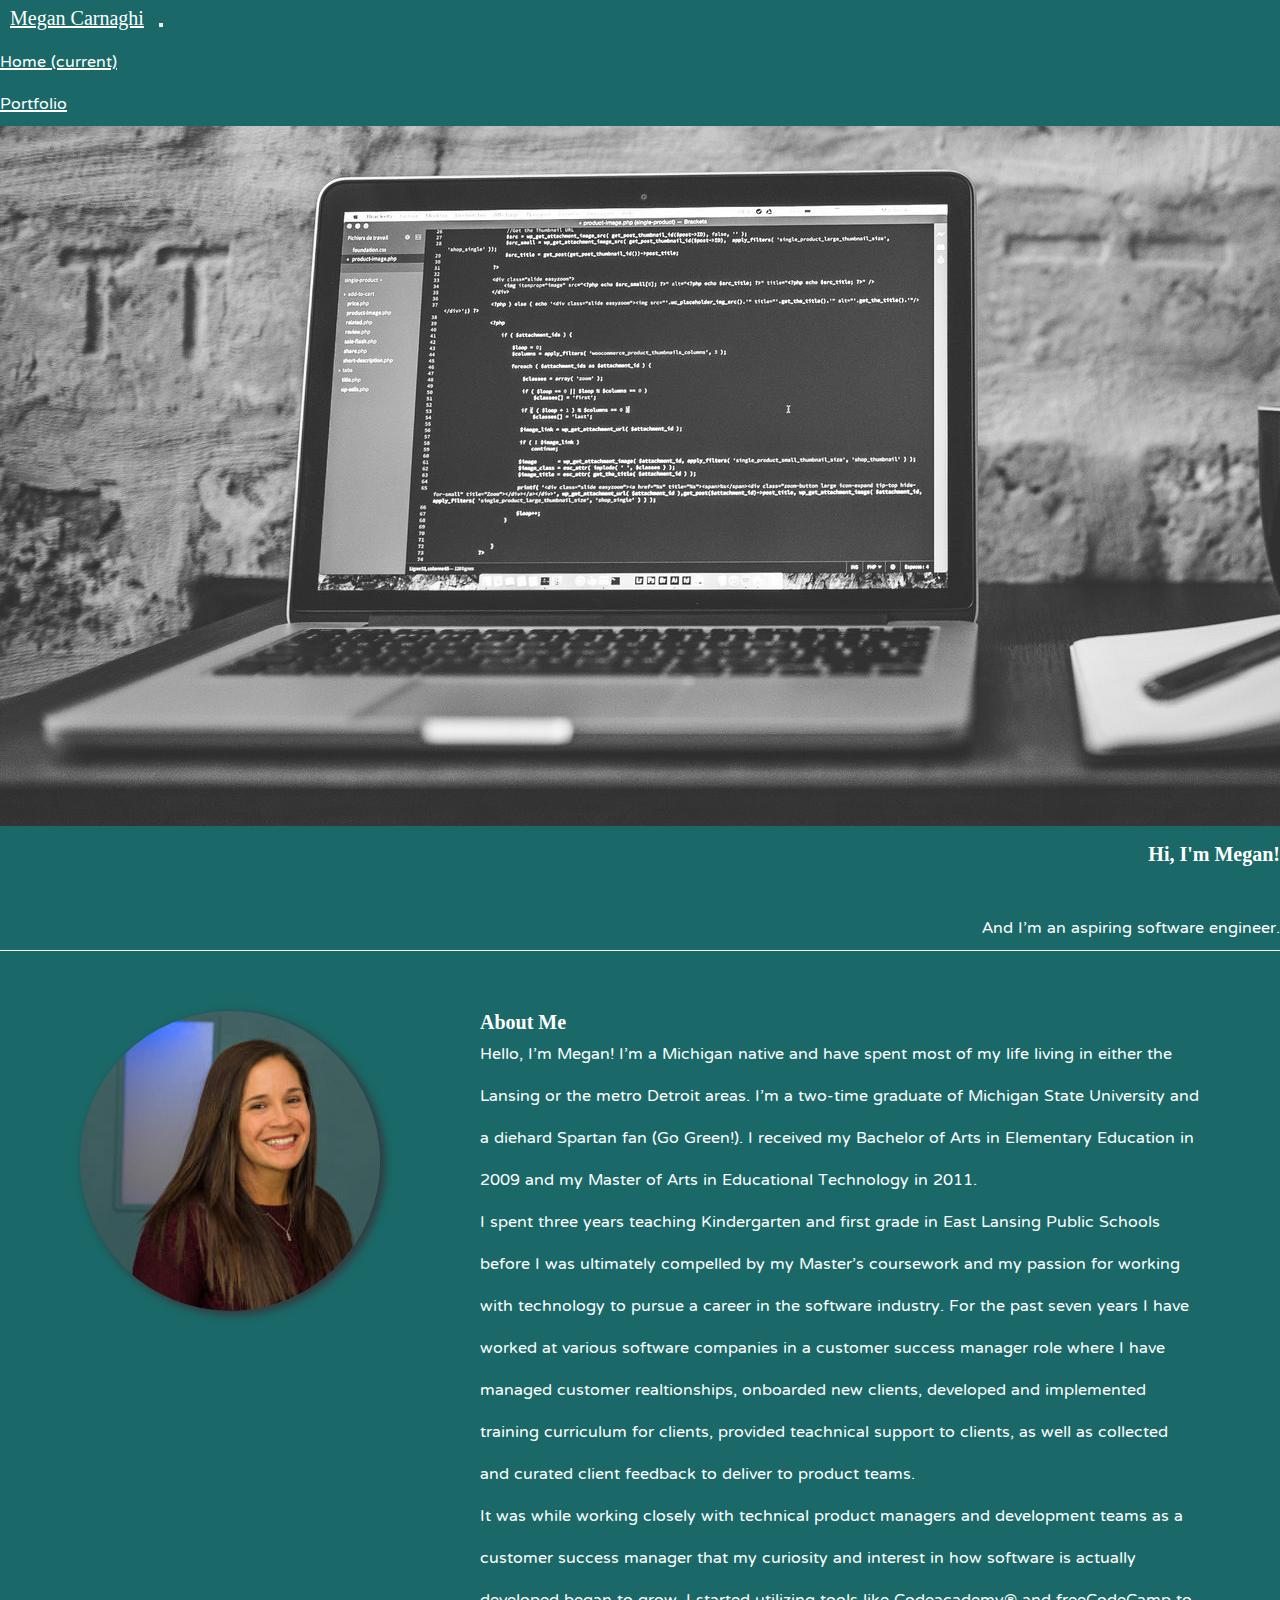
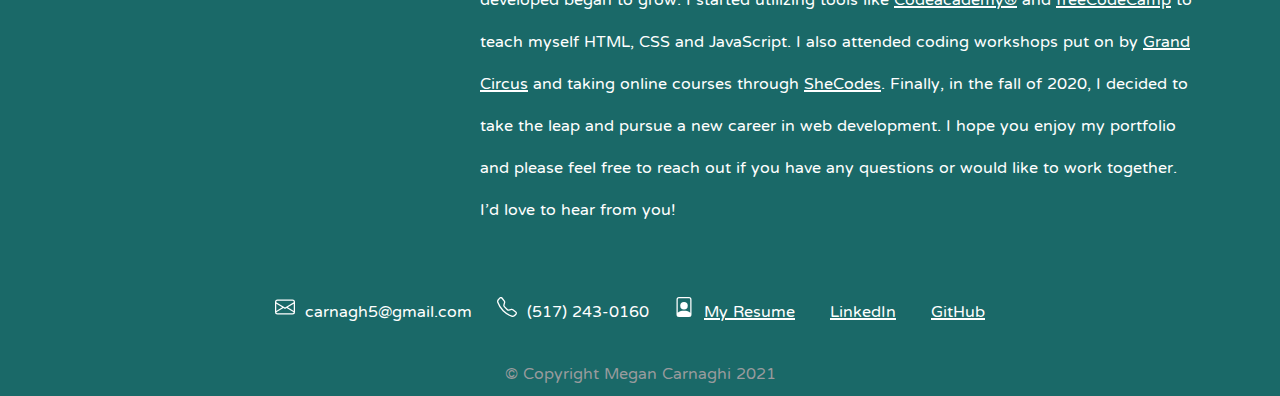
==== index.html @ 1f65d927 "first commit" ====
<!DOCTYPE html>
<html>
  <head>
    <meta charset="utf-8" />
    <meta name="viewport" content="width=device-width, initial-scale=1" />
    <title>Megan Codes</title>
    <!-- BootStrap Stylesheet -->
    <link
      rel="stylesheet"
      href="https://cdn.jsdelivr.net/npm/bootstrap@4.5.3/dist/css/bootstrap.min.css"
      integrity="sha384-TX8t27EcRE3e/ihU7zmQxVncDAy5uIKz4rEkgIXeMed4M0jlfIDPvg6uqKI2xXr2"
      crossorigin="anonymous"
    />
    <!-- My Stylesheet -->
    <link rel="stylesheet" href="assets/css/index.css" type="text/css" />
    <!-- Font Awesome Stylesheet-->
    <link
      rel="stylesheet"
      href="https://use.fontawesome.com/releases/v5.8.1/css/all.css"
      integrity="sha384-50oBUHEmvpQ+1lW4y57PTFmhCaXp0ML5d60M1M7uH2+nqUivzIebhndOJK28anvf"
      crossorigin="anonymous"
    />
    <!-- Google Fonts Stylesheet -->
    <link
      href="https://fonts.googleapis.com/css2?family=Homemade+Apple&family=NTR&display=swap"
      rel="stylesheet"
    />
  </head>
  <body>
    <!-- Nav Bar -->
    <nav
      class="navbar navbar-expand-lg navbar-dark bg-dark sticky-top border-bottom border-light"
    >
      <a class="navbar-brand" id="megan">Megan Carnaghi</a>
      <button
        class="navbar-toggler"
        type="button"
        data-toggle="collapse"
        data-target="#navbarNav"
        aria-controls="navbarNav"
        aria-expanded="false"
        aria-label="Toggle navigation"
      >
        <span class="navbar-toggler-icon"></span>
      </button>
      <div class="collapse navbar-collapse justify-content-end" id="navbarNav">
        <ul class="navbar-nav">
          <li class="nav-item active">
            <a class="nav-link" href="index.html"
              >Home <span class="sr-only">(current)</span></a
            >
          </li>
          <li class="nav-item">
            <a class="nav-link" href="portfolio.html">Portfolio</a>
          </li>
        </ul>
      </div>
    </nav>
    <!-- Hero Image -->
    <div class="card bg-dark text-white hero">
      <img
        src="assets/images/revised-pexels-negative-space-169573.jpg"
        class="card-img"
        alt="..."
      />
      <div class="card-img-overlay">
        <h1 class="card-title">Hi, I'm Megan!</h1>
        <br />
        <p class="card-text">And I'm an aspiring software engineer.</p>
      </div>
    </div>

    <!-- About Me Section -->
    <main class="main">
      <div class="main__aboutMe">
        <div class="main__imageDiv">
          <img
            class="main__image"
            src="assets/images/Profile pic.jpg"
            alt="Megan Carnaghi"
          />
        </div>
        <div class="main__paragraph">
          <h1 class="main__heading">About Me</h1>
          <p>
            Hello, I'm Megan! I'm a Michigan native and have spent most of my
            life living in either the Lansing or the metro Detroit areas. I'm a
            two-time graduate of Michigan State University and a diehard Spartan
            fan (Go Green!). I received my Bachelor of Arts in Elementary
            Education in 2009 and my Master of Arts in Educational Technology in
            2011.
          </p>
          <p>
            I spent three years teaching Kindergarten and first grade in East
            Lansing Public Schools before I was ultimately compelled by my
            Master's coursework and my passion for working with technology to
            pursue a career in the software industry. For the past seven years I
            have worked at various software companies in a customer success
            manager role where I have managed customer realtionships, onboarded
            new clients, developed and implemented training curriculum for
            clients, provided teachnical support to clients, as well as
            collected and curated client feedback to deliver to product teams.
          </p>
          <p>
            It was while working closely with technical product managers and
            development teams as a customer success manager that my curiosity
            and interest in how software is actually developed began to grow. I
            started utilizing tools like
            <a href="https://www.codecademy.com/learn" target="_blank"
              >Codeacademy®</a
            >
            and
            <a href="https://www.freecodecamp.org/" target="_blank"
              >freeCodeCamp</a
            >
            to teach myself HTML, CSS and JavaScript. I also attended coding
            workshops put on by
            <a href="https://www.grandcircus.co/" target="_blank"
              >Grand Circus</a
            >
            and taking online courses through
            <a href="https://www.shecodes.io/" target="_blank">SheCodes</a>.
            Finally, in the fall of 2020, I decided to take the leap and pursue
            a new career in web development. I hope you enjoy my portfolio and
            please feel free to reach out if you have any questions or would
            like to work together. I'd love to hear from you!
          </p>
        </div>
      </div>
    </main>

    <!-- Footer -->
    <footer class="footer m-0 p-1 bg-dark border-top border-light">
            <div class="footer__contactInfo">
          <!-- Email Address -->   
          <span class="footer__infoSpan"><svg width="1em" height="1em" viewBox="0 0 16 16" class="bi bi-envelope icon" fill="currentColor" xmlns="http://www.w3.org/2000/svg">
            <path fill-rule="evenodd" d="M0 4a2 2 0 0 1 2-2h12a2 2 0 0 1 2 2v8a2 2 0 0 1-2 2H2a2 2 0 0 1-2-2V4zm2-1a1 1 0 0 0-1 1v.217l7 4.2 7-4.2V4a1 1 0 0 0-1-1H2zm13 2.383l-4.758 2.855L15 11.114v-5.73zm-.034 6.878L9.271 8.82 8 9.583 6.728 8.82l-5.694 3.44A1 1 0 0 0 2 13h12a1 1 0 0 0 .966-.739zM1 11.114l4.758-2.876L1 5.383v5.73z"/>
          </svg>&nbsp;&nbsp;<span>carnagh5@gmail.com</span></span>
          <!-- Phone Number -->   
          <span class="footer__infoSpan"><svg width="1em" height="1em" viewBox="0 0 16 16" class="bi bi-telephone icon" fill="currentColor" xmlns="http://www.w3.org/2000/svg">
            <path fill-rule="evenodd" d="M3.654 1.328a.678.678 0 0 0-1.015-.063L1.605 2.3c-.483.484-.661 1.169-.45 1.77a17.568 17.568 0 0 0 4.168 6.608 17.569 17.569 0 0 0 6.608 4.168c.601.211 1.286.033 1.77-.45l1.034-1.034a.678.678 0 0 0-.063-1.015l-2.307-1.794a.678.678 0 0 0-.58-.122l-2.19.547a1.745 1.745 0 0 1-1.657-.459L5.482 8.062a1.745 1.745 0 0 1-.46-1.657l.548-2.19a.678.678 0 0 0-.122-.58L3.654 1.328zM1.884.511a1.745 1.745 0 0 1 2.612.163L6.29 2.98c.329.423.445.974.315 1.494l-.547 2.19a.678.678 0 0 0 .178.643l2.457 2.457a.678.678 0 0 0 .644.178l2.189-.547a1.745 1.745 0 0 1 1.494.315l2.306 1.794c.829.645.905 1.87.163 2.611l-1.034 1.034c-.74.74-1.846 1.065-2.877.702a18.634 18.634 0 0 1-7.01-4.42 18.634 18.634 0 0 1-4.42-7.009c-.362-1.03-.037-2.137.703-2.877L1.885.511z"/>
          </svg>&nbsp;&nbsp;<span>(517) 243-0160</span></span>
          <!-- Resume -->   
          <span class="footer__infoSpan"><svg width="1em" height="1em" viewBox="0 0 16 16" class="bi bi-file-person icon" fill="currentColor" xmlns="http://www.w3.org/2000/svg">
            <path fill-rule="evenodd" d="M12 1H4a1 1 0 0 0-1 1v10.755S4 11 8 11s5 1.755 5 1.755V2a1 1 0 0 0-1-1zM4 0a2 2 0 0 0-2 2v12a2 2 0 0 0 2 2h8a2 2 0 0 0 2-2V2a2 2 0 0 0-2-2H4z"/>
            <path fill-rule="evenodd" d="M8 10a3 3 0 1 0 0-6 3 3 0 0 0 0 6z"/>
          </svg>&nbsp;&nbsp;<a href="https://drive.google.com/file/d/1SxyAOwdcec0azyvoZaoaPfW8IYu_yo4N/view?usp=sharing" target="_blank">My Resume</a></span>
          <!-- LinkedIn -->   
          <span class="footer__infoSpan"><i class="fab fa-linkedin-in white-text icon"></i>&nbsp;&nbsp;<a href="https://www.linkedin.com/in/megan-carnaghi-578a5a6a/" target="_blank">LinkedIn</a></span> 
          <!-- GitHub-->   
         <span class="footer__infoSpan"><i class="fab fa-github white-text icon"></i>&nbsp;&nbsp;<a href="https://github.com/MeganCarnaghi" target="_blank">GitHub</a></div>
      </div>
      <div class="footer__copyright">
        <p class="footer__copyrightP">© Copyright Megan Carnaghi 2021</p>
      </div>
    </footer>

    <!-- Bootstrap JavaScript scripts-->
    <script
      src="https://code.jquery.com/jquery-3.5.1.slim.min.js"
      integrity="sha384-DfXdz2htPH0lsSSs5nCTpuj/zy4C+OGpamoFVy38MVBnE+IbbVYUew+OrCXaRkfj"
      crossorigin="anonymous"
    ></script>
    <script
      src="https://cdn.jsdelivr.net/npm/bootstrap@4.5.3/dist/js/bootstrap.bundle.min.js"
      integrity="sha384-ho+j7jyWK8fNQe+A12Hb8AhRq26LrZ/JpcUGGOn+Y7RsweNrtN/tE3MoK7ZeZDyx"
      crossorigin="anonymous"
    ></script>
  </body>
</html>
---- assets/css/index.css ----
/* Generic styling for the page */
* {
  margin: 0;
  padding: 0;
  font-family: "NTR", sans-serif;
  font-size: 20px;
}

body,
html {
  background-color: #1a6968;
  height: 100%;
}

p,
a,
span {
  color: #ffffff;
}

a:hover {
  color: #ffffff;
  text-decoration: underline;
}

#megan {
  font-family: "Homemade Apple", cursive;
  padding: 10px;
}

/* Styling for the hero image and text */
h1 {
  font-family: "Homemade Apple", cursive;
  color: #ffffff;
}

/* Styling for the hero */
.card-img-overlay {
  text-align: right;
}
.hero {
  border-bottom: 1px solid #ffffff;
}

/* Styling for the About Me section */

.main__aboutMe {
  display: flex;
  justify-content: center;
  margin: 60px 0 40px 0;
}

.main__image {
  border-radius: 50%;
  margin: 0 auto;
  box-shadow: 4px 3px 8px 1px #343a3f;
}

.main__imageDiv {
  padding: 0 80px;
}

.main__paragraph {
  padding: 0 80px 0 20px;
}

/* Styling for the footer */
.footer {
  display: flex;
  flex-direction: column;
  align-items: center;
}

.footer__contactInfo {
  padding: 20px 0;
}

.footer__infoSpan {
  padding-right: 20px;
}

.footer__copyrightP {
  color: #989b9d;
}

/* Stylng for Mobile */
@media only screen and (max-width: 600px) {
  .main__aboutMe {
    flex-direction: column;
  }

  .main__paragraph {
    padding: 60px 40px;
  }

  .main__imageDiv {
    padding: 0 40px;
  }

  .hero {
    display: none;
  }

  .footer__contactInfo {
    padding: 20px 40px;
    line-height: 40px;
  }
}
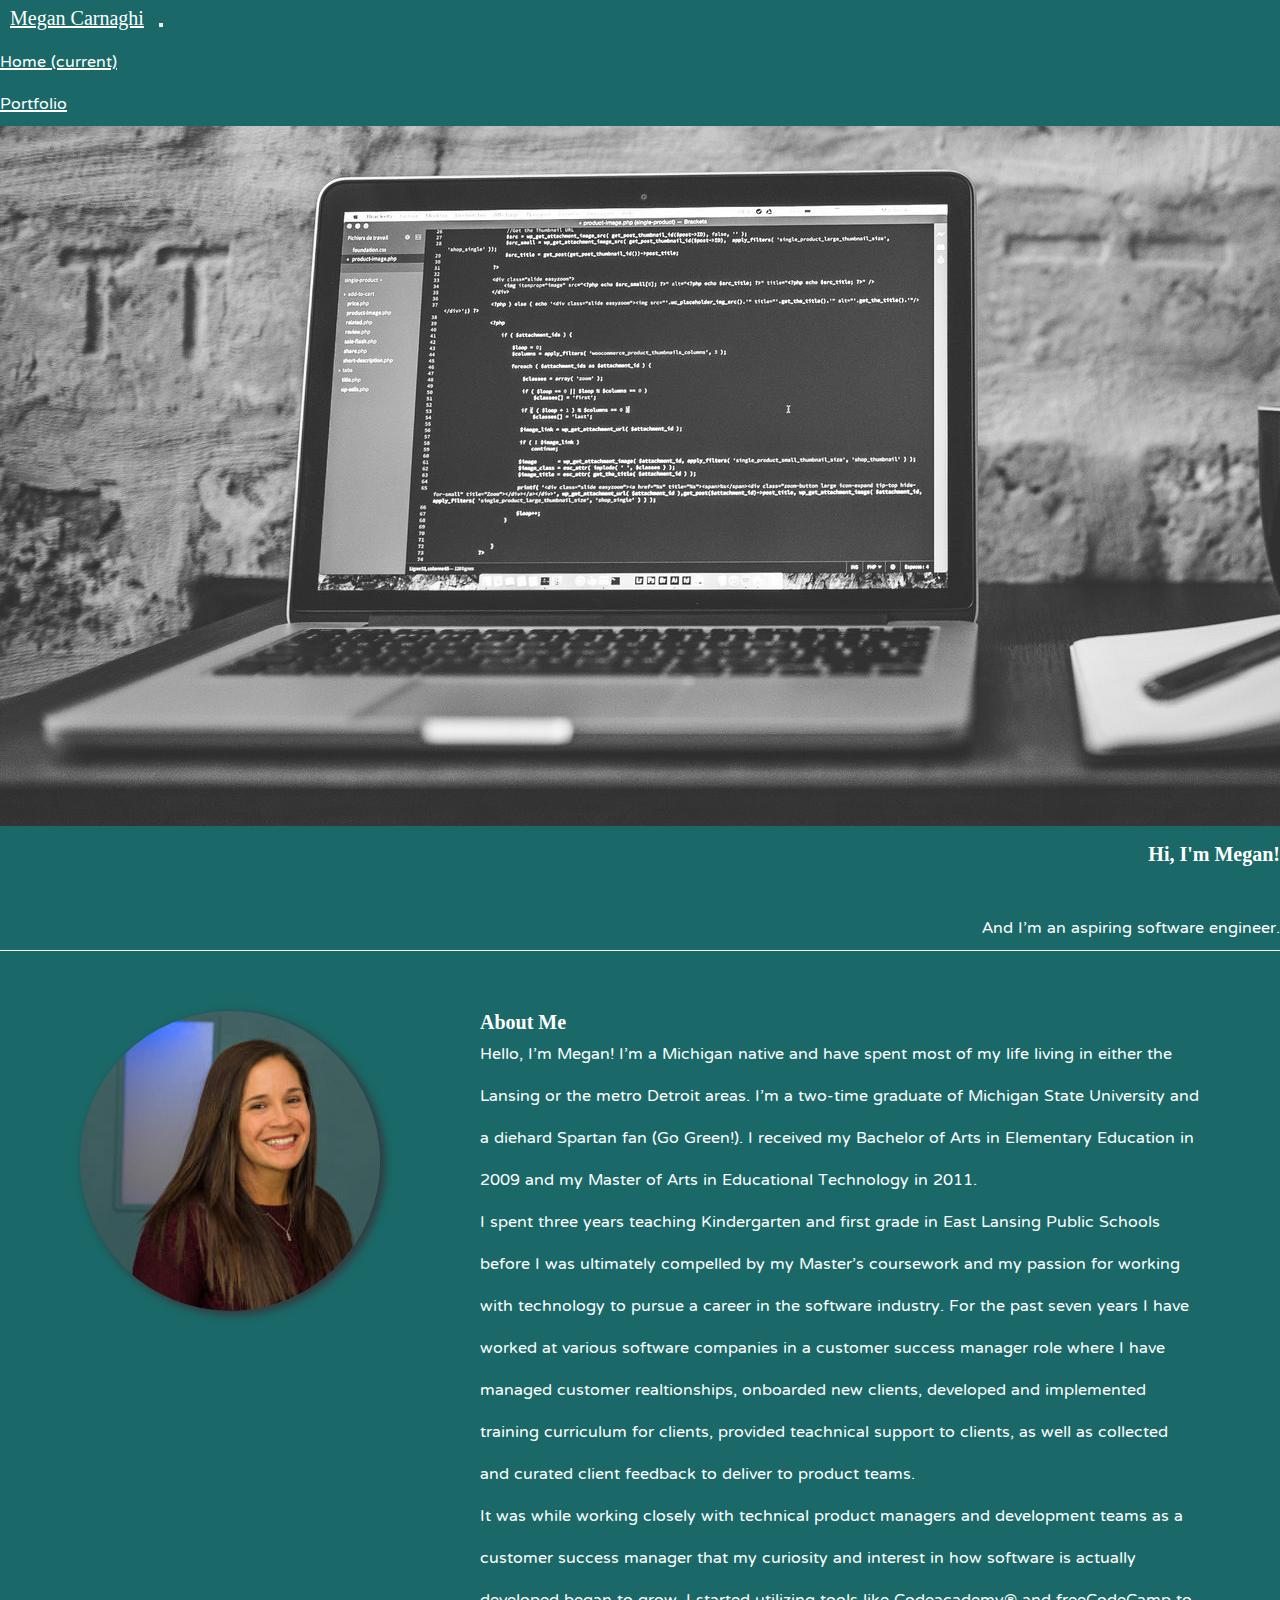
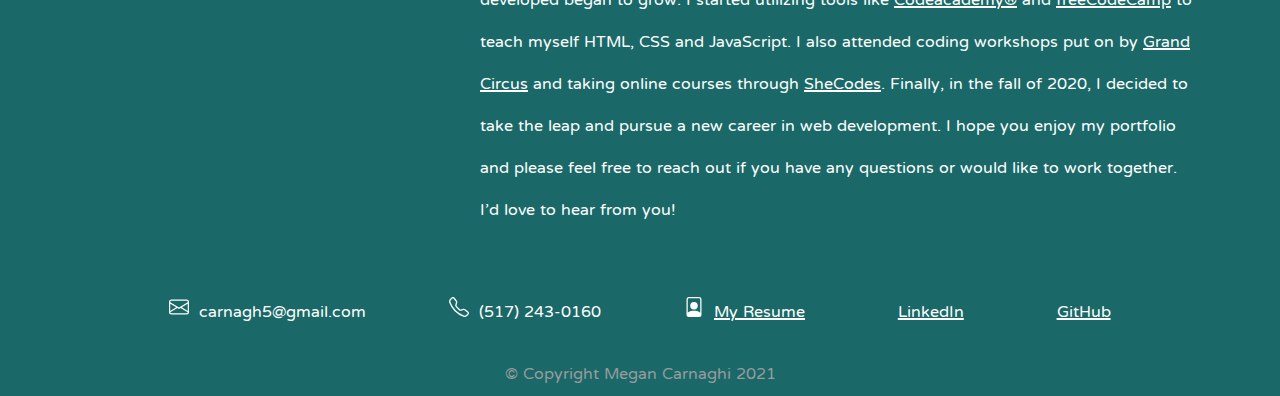
==== commit 595086a4: "updated resume link" ====
--- a/index.html
+++ b/index.html
@@ -11,9 +11,7 @@
       integrity="sha384-TX8t27EcRE3e/ihU7zmQxVncDAy5uIKz4rEkgIXeMed4M0jlfIDPvg6uqKI2xXr2"
       crossorigin="anonymous"
     />
-    <!-- My Stylesheet -->
-    <link rel="stylesheet" href="assets/css/index.css" type="text/css" />
-    <!-- Font Awesome Stylesheet-->
+        <!-- Font Awesome Stylesheet-->
     <link
       rel="stylesheet"
       href="https://use.fontawesome.com/releases/v5.8.1/css/all.css"
@@ -25,11 +23,15 @@
       href="https://fonts.googleapis.com/css2?family=Homemade+Apple&family=NTR&display=swap"
       rel="stylesheet"
     />
+    <!-- My Stylesheet -->
+    <link rel="stylesheet" href="assets/css/index.css" type="text/css" />
   </head>
   <body>
-    <!-- Nav Bar -->
+    <!-- Header -->
+    <header class="header sticky-top">
+          <!-- Nav Bar -->
     <nav
-      class="navbar navbar-expand-lg navbar-dark bg-dark sticky-top border-bottom border-light"
+      class="navbar navbar-expand-lg navbar-dark bg-dark border-bottom border-light"
     >
       <a class="navbar-brand" id="megan">Megan Carnaghi</a>
       <button
@@ -56,12 +58,14 @@
         </ul>
       </div>
     </nav>
+    </header>
+
     <!-- Hero Image -->
     <div class="card bg-dark text-white hero">
       <img
         src="assets/images/revised-pexels-negative-space-169573.jpg"
         class="card-img"
-        alt="..."
+        alt="Macbook, cup of coffee, journal and pen on a desk"
       />
       <div class="card-img-overlay">
         <h1 class="card-title">Hi, I'm Megan!</h1>
@@ -77,7 +81,7 @@
           <img
             class="main__image"
             src="assets/images/Profile pic.jpg"
-            alt="Megan Carnaghi"
+            alt="Headshot of Megan Carnaghi"
           />
         </div>
         <div class="main__paragraph">
@@ -144,7 +148,7 @@
           <span class="footer__infoSpan"><svg width="1em" height="1em" viewBox="0 0 16 16" class="bi bi-file-person icon" fill="currentColor" xmlns="http://www.w3.org/2000/svg">
             <path fill-rule="evenodd" d="M12 1H4a1 1 0 0 0-1 1v10.755S4 11 8 11s5 1.755 5 1.755V2a1 1 0 0 0-1-1zM4 0a2 2 0 0 0-2 2v12a2 2 0 0 0 2 2h8a2 2 0 0 0 2-2V2a2 2 0 0 0-2-2H4z"/>
             <path fill-rule="evenodd" d="M8 10a3 3 0 1 0 0-6 3 3 0 0 0 0 6z"/>
-          </svg>&nbsp;&nbsp;<a href="https://drive.google.com/file/d/1SxyAOwdcec0azyvoZaoaPfW8IYu_yo4N/view?usp=sharing" target="_blank">My Resume</a></span>
+          </svg>&nbsp;&nbsp;<a href="https://drive.google.com/file/d/1YSghoCWMnI7ctSzUfbUDpexz7iE0u-jg/view?usp=sharing" target="_blank">My Resume</a></span>
           <!-- LinkedIn -->   
           <span class="footer__infoSpan"><i class="fab fa-linkedin-in white-text icon"></i>&nbsp;&nbsp;<a href="https://www.linkedin.com/in/megan-carnaghi-578a5a6a/" target="_blank">LinkedIn</a></span> 
           <!-- GitHub-->   
--- a/assets/css/index.css
+++ b/assets/css/index.css
@@ -6,10 +6,9 @@
   font-size: 20px;
 }
 
-body,
-html {
+body {
   background-color: #1a6968;
-  height: 100%;
+  min-height: 100vh;
 }
 
 p,
@@ -66,31 +65,55 @@
 
 /* Styling for the footer */
 .footer {
+  width: 100%;
   display: flex;
   flex-direction: column;
+  justify-content: center;
   align-items: center;
 }
 
 .footer__contactInfo {
-  padding: 20px 0;
-}
-
-.footer__infoSpan {
-  padding-right: 20px;
+  display: flex;
+  width: 80%;
+  justify-content: space-around;
+  margin: 20px;
 }
 
 .footer__copyrightP {
   color: #989b9d;
 }
 
-/* Stylng for Mobile */
+/* Stylng for Smaller Laptops, Tablets and Mobile */
+@media only screen and (max-width: 992px) {
+  .footer__contactInfo {
+    display: flex;
+    width: 90%;
+    justify-content: space-between;
+  }
+}
+
+@media only screen and (max-width: 768px) {
+  .main__aboutMe {
+    flex-direction: column;
+  }
+
+  .main__paragraph {
+    padding: 60px 40px 0px 40px;
+  }
+
+  .main__imageDiv {
+    padding: 0 40px;
+    text-align: center;
+  }
+}
+
 @media only screen and (max-width: 600px) {
   .main__aboutMe {
     flex-direction: column;
   }
 
   .main__paragraph {
-    padding: 60px 40px;
+    padding: 60px 40px 0 40px;
   }
 
   .main__imageDiv {
@@ -102,7 +125,17 @@
   }
 
   .footer__contactInfo {
-    padding: 20px 40px;
+    display: flex;
+    flex-wrap: wrap;
+    justify-content: space-evenly;
     line-height: 40px;
   }
 }
+
+@media only screen and (max-width: 414px) {
+  .footer__contactInfo {
+    display: flex;
+    flex-direction: column;
+    align-items: center;
+  }
+}
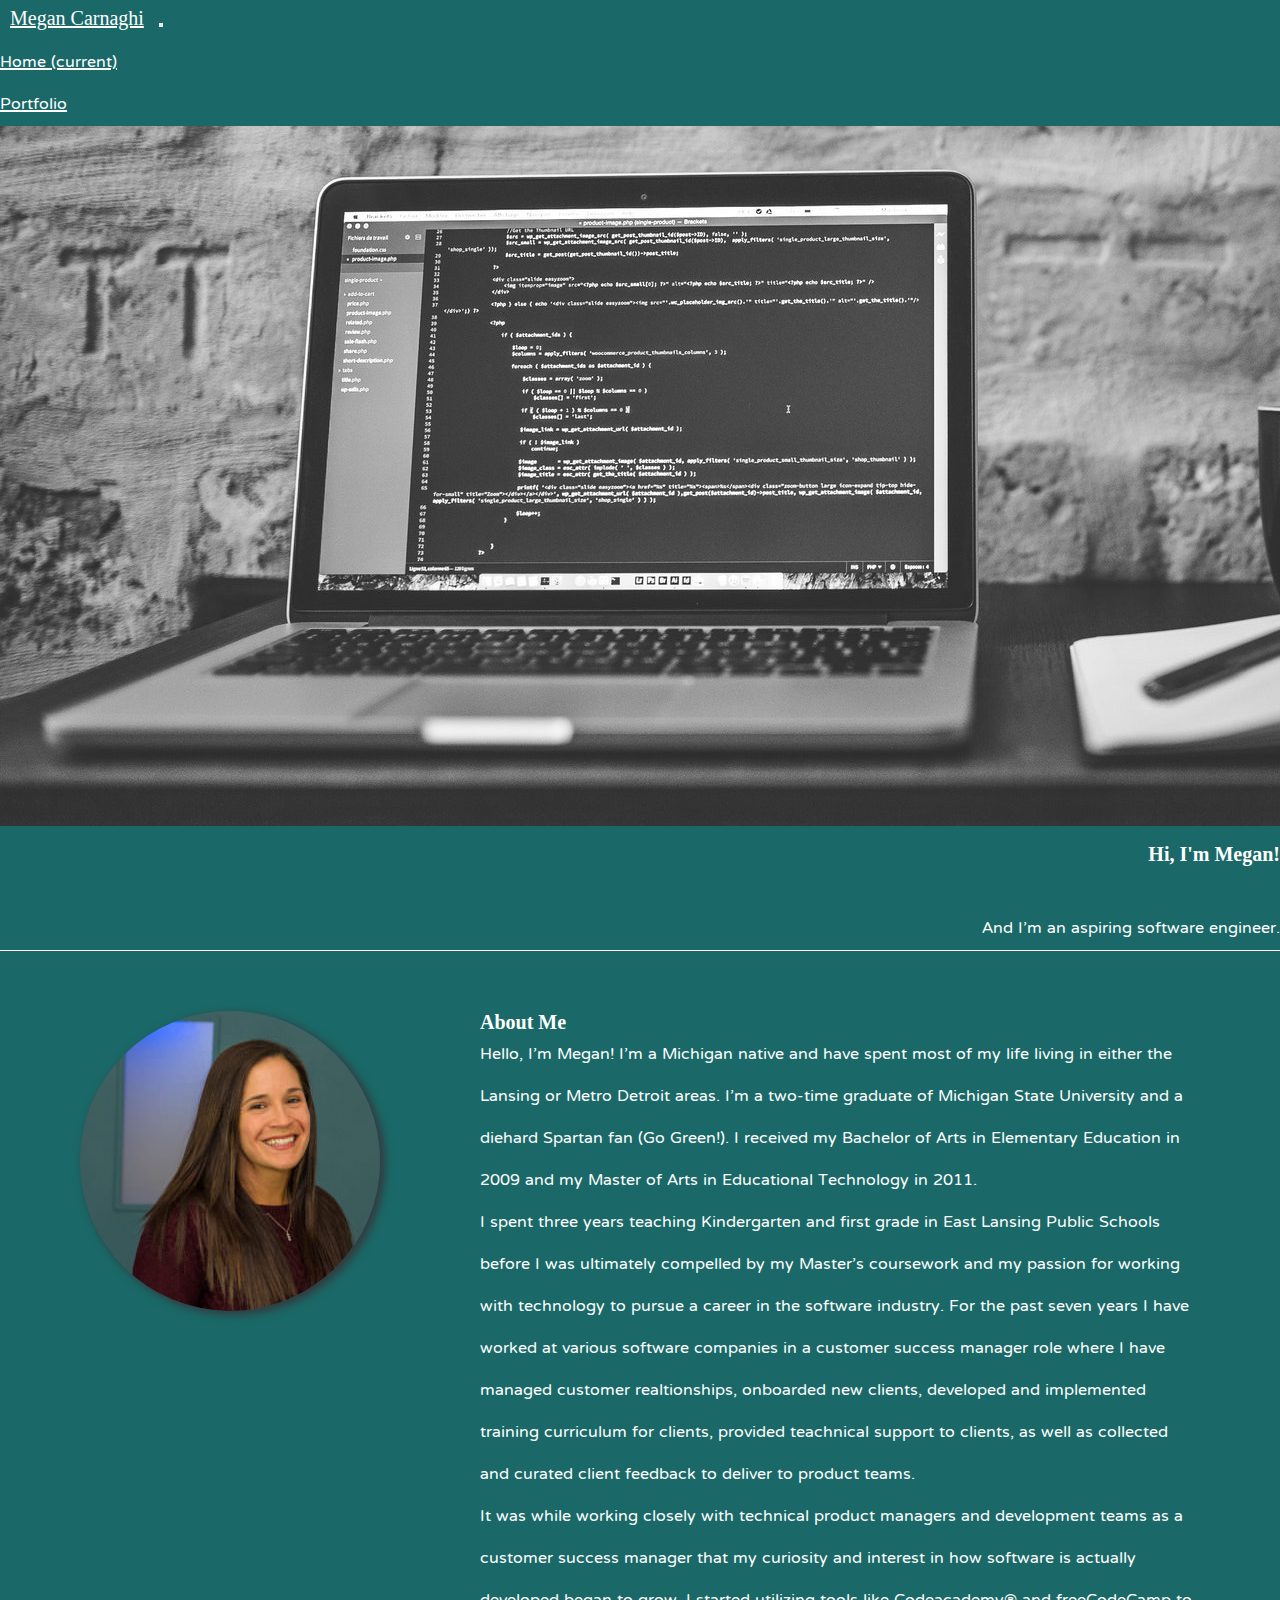
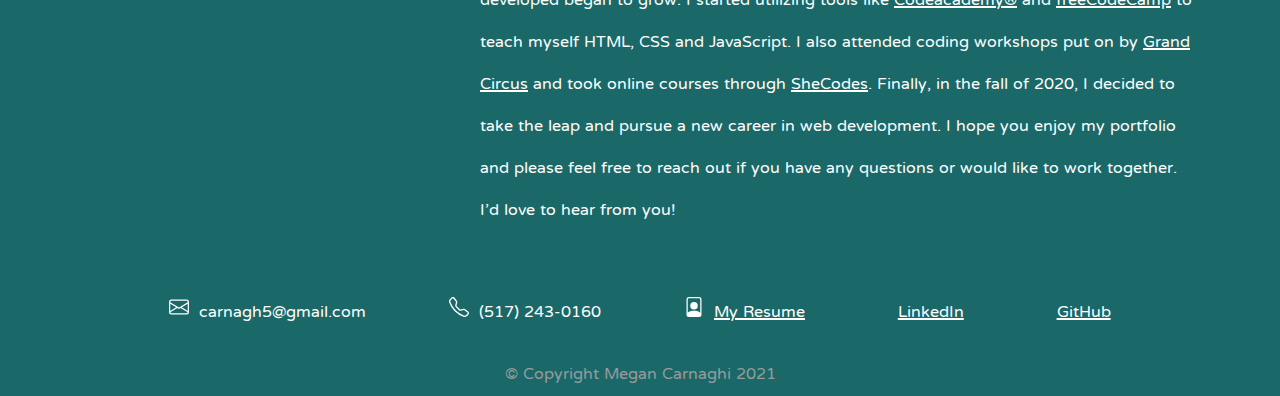
==== commit c292b84a: "Update index.html" ====
--- a/index.html
+++ b/index.html
@@ -88,7 +88,7 @@
           <h1 class="main__heading">About Me</h1>
           <p>
             Hello, I'm Megan! I'm a Michigan native and have spent most of my
-            life living in either the Lansing or the metro Detroit areas. I'm a
+            life living in either the Lansing or Metro Detroit areas. I'm a
             two-time graduate of Michigan State University and a diehard Spartan
             fan (Go Green!). I received my Bachelor of Arts in Elementary
             Education in 2009 and my Master of Arts in Educational Technology in
@@ -122,7 +122,7 @@
             <a href="https://www.grandcircus.co/" target="_blank"
               >Grand Circus</a
             >
-            and taking online courses through
+            and took online courses through
             <a href="https://www.shecodes.io/" target="_blank">SheCodes</a>.
             Finally, in the fall of 2020, I decided to take the leap and pursue
             a new career in web development. I hope you enjoy my portfolio and
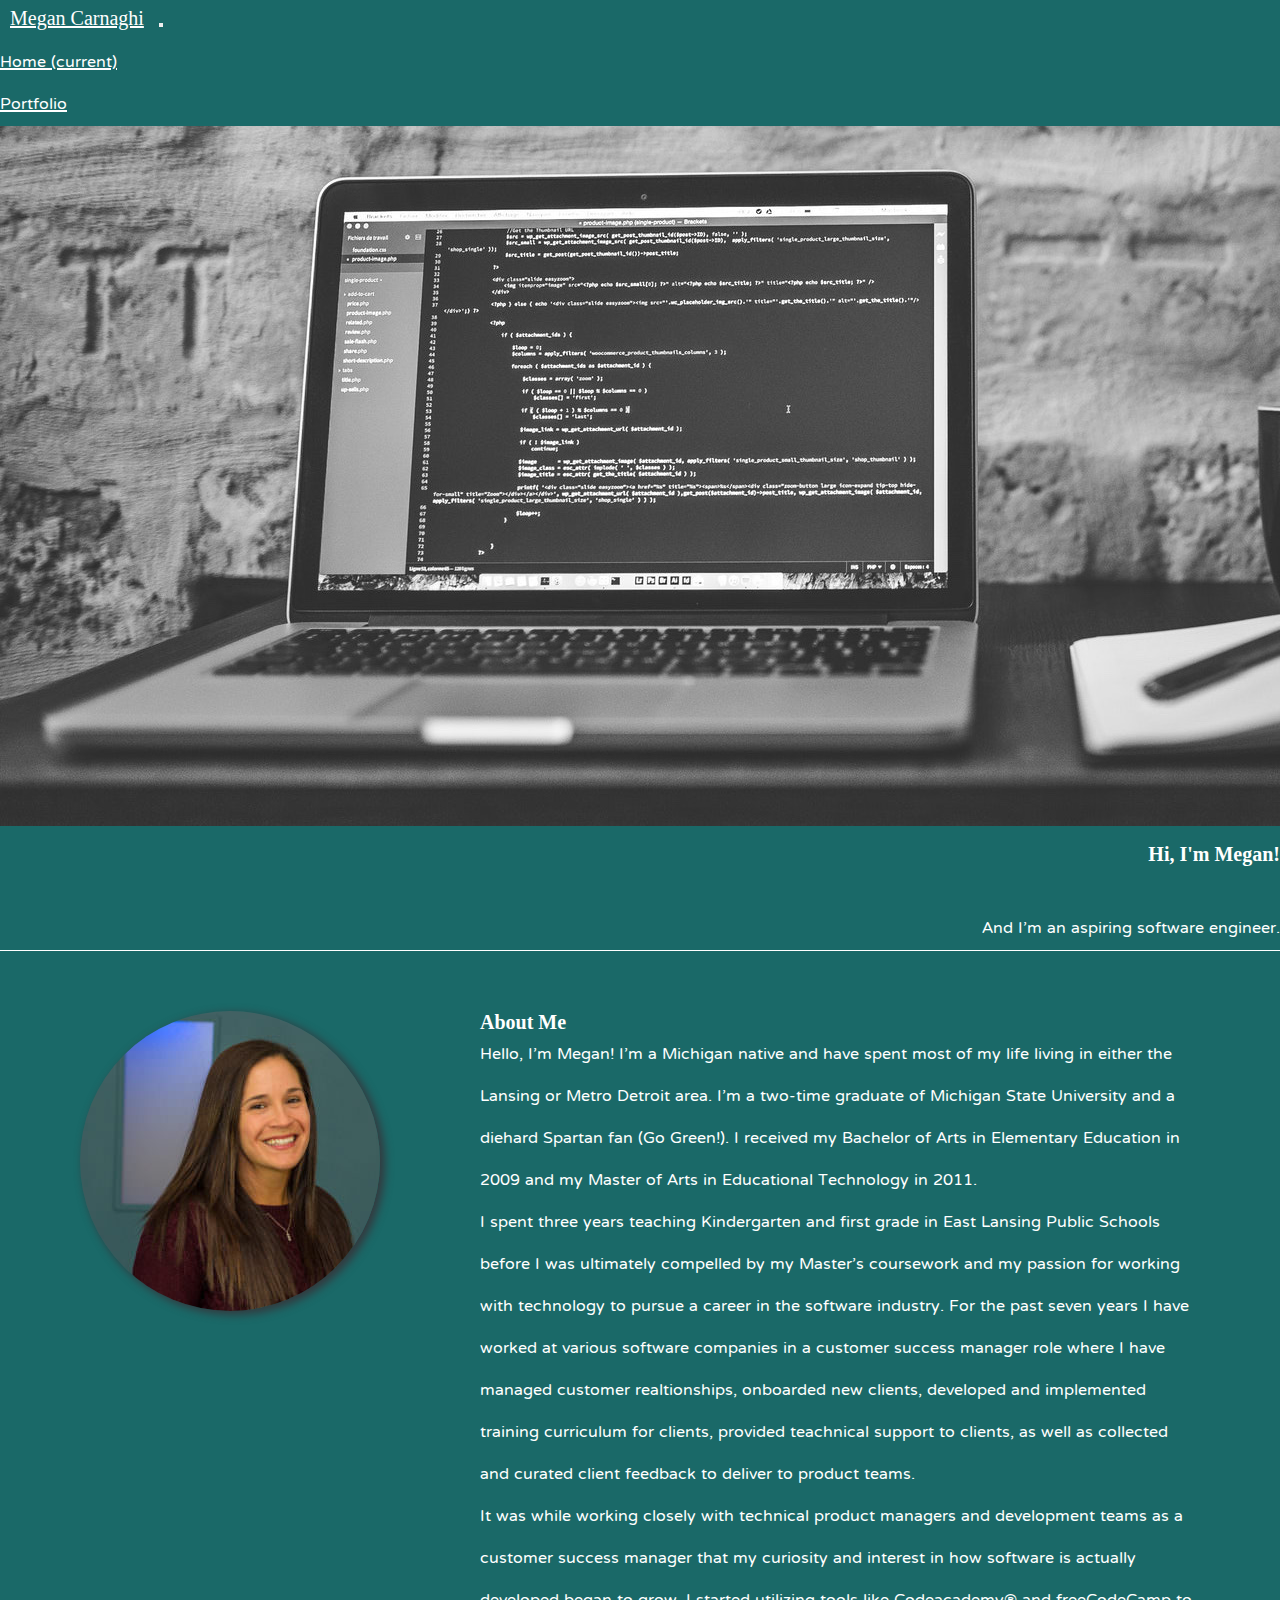
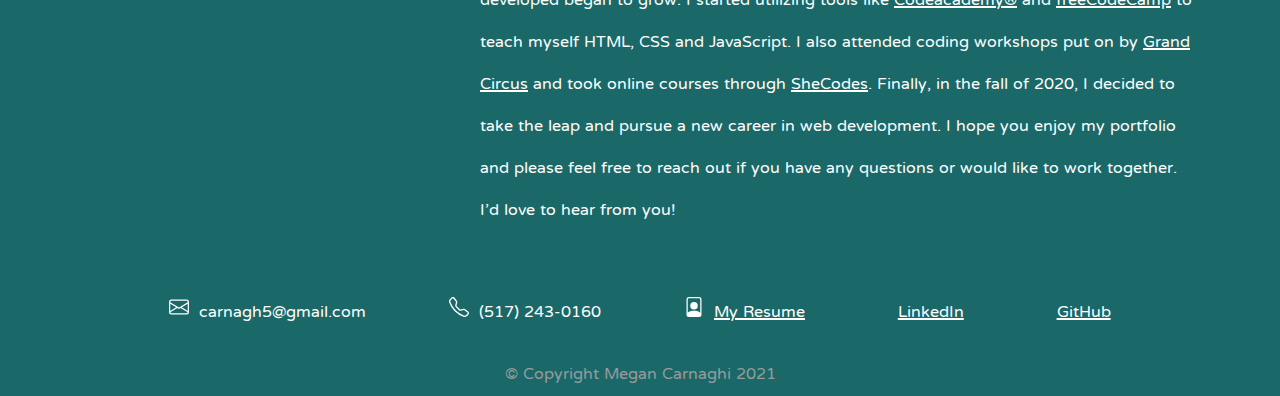
==== commit dbd5b1d8: "Update index.html" ====
--- a/index.html
+++ b/index.html
@@ -88,7 +88,7 @@
           <h1 class="main__heading">About Me</h1>
           <p>
             Hello, I'm Megan! I'm a Michigan native and have spent most of my
-            life living in either the Lansing or Metro Detroit areas. I'm a
+            life living in either the Lansing or Metro Detroit area. I'm a
             two-time graduate of Michigan State University and a diehard Spartan
             fan (Go Green!). I received my Bachelor of Arts in Elementary
             Education in 2009 and my Master of Arts in Educational Technology in
